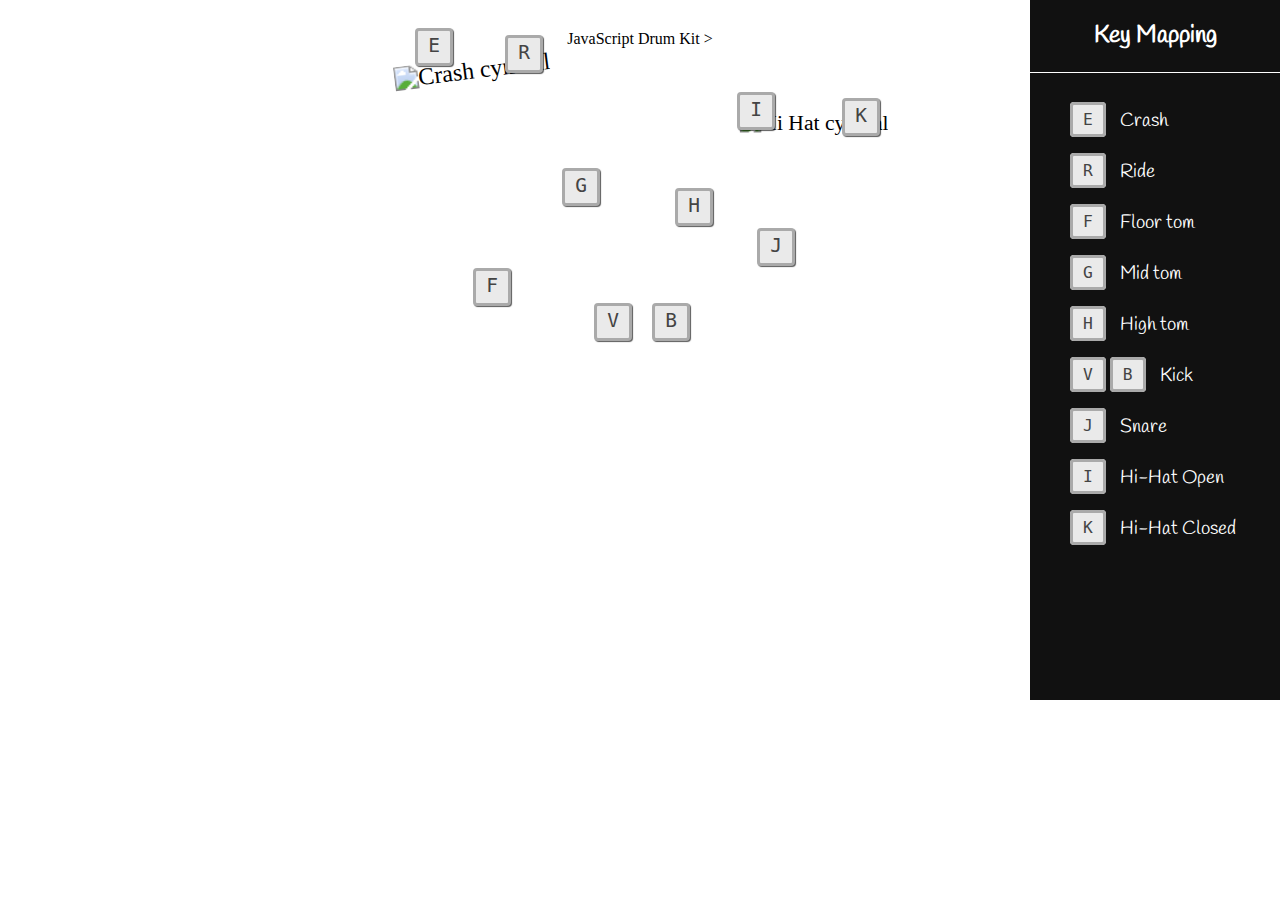
==== index.html @ 28aaa8aa "Update index.html" ====
<!DOCTYPE html>
<html>
<head>
<link rel="stylesheet" href="drumkit.css">
<script src="drumkit.js"></script> 
</head>
<main>
  <section class="main-wrapper">
    <div class="key-map-wrapper">
      <h2>Key Mapping</h2>
      <ul class="key-map-list">
        <li>
          <kbd class="key-code">E</kbd>
          <span class="key-sound">Crash</span>
        </li>
        <li>
          <kbd class="key-code">R</kbd>
          <span class="key-sound">Ride</span>
        </li>
        <li>
          <kbd class="key-code">F</kbd>
          <span class="key-sound">Floor tom</span>
        </li>
        <li>
          <kbd class="key-code">G</kbd>
          <span class="key-sound">Mid tom</span>
        </li>
        <li>
          <kbd class="key-code">H</kbd>
          <span class="key-sound">High tom</span>
        </li>
        <li>
          <kbd class="key-code">V</kbd>
          <kbd class="key-code">B</kbd>
          <span class="key-sound">Kick</span>
        </li>
        <li>
          <kbd class="key-code">J</kbd>
          <span class="key-sound">Snare</span>
        </li>
        <li>
          <kbd class="key-code">I</kbd>
          <span class="key-sound">Hi-Hat Open</span>
        </li>
        <li>
          <kbd class="key-code">K</kbd>
          <span class="key-sound">Hi-Hat Closed</span>
        </li>
      </ul>
    </div>
    <!
    <h1 class="main-title">JavaScript Drum Kit</h1>
    >
    <div class="drum-kit-wrapper">
      <img id="crash-ride" class="crash-cymbal" src="https://raw.githubusercontent.com/ArunMichaelDsouza/javascript-30-course/master/src/01-javascript-drum-kit/img/crash.png" alt="Crash cymbal">
      <img id="hihat-top" class="hihat-top-cymbal" src="https://raw.githubusercontent.com/ArunMichaelDsouza/javascript-30-course/master/src/01-javascript-drum-kit/img/hihat-top.png" alt="Hi Hat cymbal">
      <div data-key="74" class="key snare">
        <kbd>J</kbd>
      </div>
      <div data-key="66" class="key kick">
        <kbd>B</kbd>
      </div>
      <div data-key="86" class="key kick2">
        <kbd>V</kbd>
      </div>
      <div data-key="72" class="key tom-high">
        <kbd>H</kbd>
      </div>
      <div data-key="71" class="key tom-mid">
        <kbd>G</kbd>
      </div>
      <div data-key="70" class="key tom-low">
        <kbd>F</kbd>
      </div>
      <div data-key="69" class="key crash">
        <kbd>E</kbd>
      </div>
      <div data-key="82" class="key ride">
        <kbd>R</kbd>
      </div>
      <div data-key="73" class="key hihat-open">
        <kbd>I</kbd>
      </div>
      <div data-key="75" class="key hihat-close">
        <kbd>K</kbd>
      </div>
      <img class="drum-kit" src="https://raw.githubusercontent.com/ArunMichaelDsouza/javascript-30-course/master/src/01-javascript-drum-kit/img/drum-kit.png" alt="Drum Kit" />
    </div>
  </section>
</main>
<audio data-key="74" src="https://raw.githubusercontent.com/ArunMichaelDsouza/javascript-30-course/master/src/01-javascript-drum-kit/sounds/snare.wav"></audio>
<audio data-key="66" src="https://raw.githubusercontent.com/ArunMichaelDsouza/javascript-30-course/master/src/01-javascript-drum-kit/sounds/kick.wav"></audio>
<audio data-key="86" src="https://raw.githubusercontent.com/ArunMichaelDsouza/javascript-30-course/master/src/01-javascript-drum-kit/sounds/kick.wav"></audio>
<audio data-key="72" src="https://raw.githubusercontent.com/ArunMichaelDsouza/javascript-30-course/master/src/01-javascript-drum-kit/sounds/tom-high.wav"></audio>
<audio data-key="71" src="https://raw.githubusercontent.com/ArunMichaelDsouza/javascript-30-course/master/src/01-javascript-drum-kit/sounds/tom-mid.wav"></audio>
<audio data-key="70" src="https://raw.githubusercontent.com/ArunMichaelDsouza/javascript-30-course/master/src/01-javascript-drum-kit/sounds/tom-low.wav"></audio>
<audio data-key="69" src="https://raw.githubusercontent.com/ArunMichaelDsouza/javascript-30-course/master/src/01-javascript-drum-kit/sounds/crash.wav"></audio>
<audio data-key="82" src="https://raw.githubusercontent.com/ArunMichaelDsouza/javascript-30-course/master/src/01-javascript-drum-kit/sounds/ride.wav"></audio>
<audio data-key="73" src="https://raw.githubusercontent.com/ArunMichaelDsouza/javascript-30-course/master/src/01-javascript-drum-kit/sounds/hihat-open.wav"></audio>
<audio data-key="75" src="https://raw.githubusercontent.com/ArunMichaelDsouza/javascript-30-course/master/src/01-javascript-drum-kit/sounds/hihat-close.wav"></audio>

<script>
	const playingClass = 'playing',
		crashRide = document.getElementById('crash-ride'),
		hiHatTop = document.getElementById('hihat-top');

	const animateCrashOrRide = () => {
		crashRide.style.transform = 'rotate(0deg) scale(1.5)';
	};

	const animateHiHatClosed = () => {
		hiHatTop.style.top = '171px';
	};

	const playSound = e => {
		const keyCode = e.keyCode,
			keyElement = document.querySelector(`div[data-key="${keyCode}"]`);

		if(!keyElement) return;

		const audioElement = document.querySelector(`audio[data-key="${keyCode}"]`);
		audioElement.currentTime = 0;
		audioElement.play();

		switch(keyCode) {
			case 69:
			case 82:
				animateCrashOrRide();
				break;
			case 75:
				animateHiHatClosed();
				break;
		}

		keyElement.classList.add(playingClass);
	};

	const removeCrashRideTransition = e => {
		if(e.propertyName !== 'transform') return;

		e.target.style.transform = 'rotate(-7.2deg) scale(1.5)';
	};

	const removeHiHatTopTransition = e => {
		if(e.propertyName !== 'top') return;

		e.target.style.top = '166px';
	};	

	const removeKeyTransition = e => {
		if(e.propertyName !== 'transform') return;

		e.target.classList.remove(playingClass)
	};

	const drumKeys = Array.from(document.querySelectorAll('.key'));

	drumKeys.forEach(key => {
		key.addEventListener('transitionend', removeKeyTransition);
	});

	crashRide.addEventListener('transitionend', removeCrashRideTransition);
	hiHatTop.addEventListener('transitionend', removeHiHatTopTransition);

	window.addEventListener('keydown', playSound);

</script>
---- drumkit.css ----
@import url(https://fonts.googleapis.com/css?family=Handlee|Pacifico);

html,
body {
	padding: 0;
	margin: 0;
	background-color: #fff;
}

.main-wrapper {
	margin: 30px auto 0;
	width: 1080px;
	text-align: center;
}

.main-title {
	font-family: 'Pacifico', cursive;
	text-align: center;
	font-size: 3.2em;
	color: #cb2026;
	text-shadow: 1px 1px 1px #5a0b0d;
}

.drum-kit-wrapper {
	position: relative;
	width: 600px;
	margin: -100px auto 0;
}

.drum-kit {
	width: 100%;
	height: 520px;
	position: relative;
}

.crash-cymbal {
	position: absolute;
	top: 114px;
    left: 80px;
    transform: rotate(-7.2deg) scale(1.5);
    transition: all ease-in-out .042s;
}

.hihat-top-cymbal {
	position: absolute;
    top: 166px;
    right: 71px;
    transform: scale(1.35);
    z-index: 0;
    transition: all ease-in-out .042s;
}

.key {
	display: inline-block;
	transition: all ease-in-out .042s;
	position: absolute;
	background: #eaeaea;
    font-size: 1.5em;
    height: 32px;
    width: 32px;
    text-align: center;
    border-radius: 4px;
    border: 3px solid #aaa;
    color: #444;
    box-shadow: 1px 1px 1px rgba(0,0,0,.65);
    z-index: 2;
}

.key.kick {
	top: 355px;
    right: 250px;
}

.key.kick2 {
    top: 355px;
    right: 308px;
}

.key.snare {
	right: 145px;
    top: 280px;
}

.key.tom-high {
	right: 227px;
    top: 240px;
}

.key.tom-mid {
	left: 222px;
    top: 220px;
}

.key.tom-low {
	top: 320px;
    left: 133px;
}

.key.crash {
	top: 80px;
    left: 75px;
}

.key.ride {
	left: 165px;
    top: 87px;
}

.key.hihat-open {
	right: 165px;
    top: 144px;
}

.key.hihat-close {
	right: 60px;
    top: 150px;
}

.playing {
	transform: scale(1.12);
}

.key-map-wrapper {
	position: absolute;
    right: 0;
    top: 0;
    height: 700px;
    background: #111;
    width: 250px;
    z-index: 3;
}

.key-map-wrapper > h2 {
	color: #fff;
	font-family: 'Handlee', cursive;
	margin-bottom: 35px;
	border-bottom: 1px solid #fff;
    padding-bottom: 20px;
}

.key-map-list {
	list-style: none;
	color: #fff;
	text-align: left;
}

.key-map-list > li {
	margin-bottom: 25px;
}

.key-code {
	color: #444;
    background-color: #eaeaea;
    font-size: 1.25em;
    padding: 5px 10px;
    border-radius: 4px;
    border: 3px solid #aaa;
}

.key-sound {
	font-size: 1.2em;
	margin-left: 10px;
	font-family: 'Handlee', cursive;
	vertical-align: middle;
}
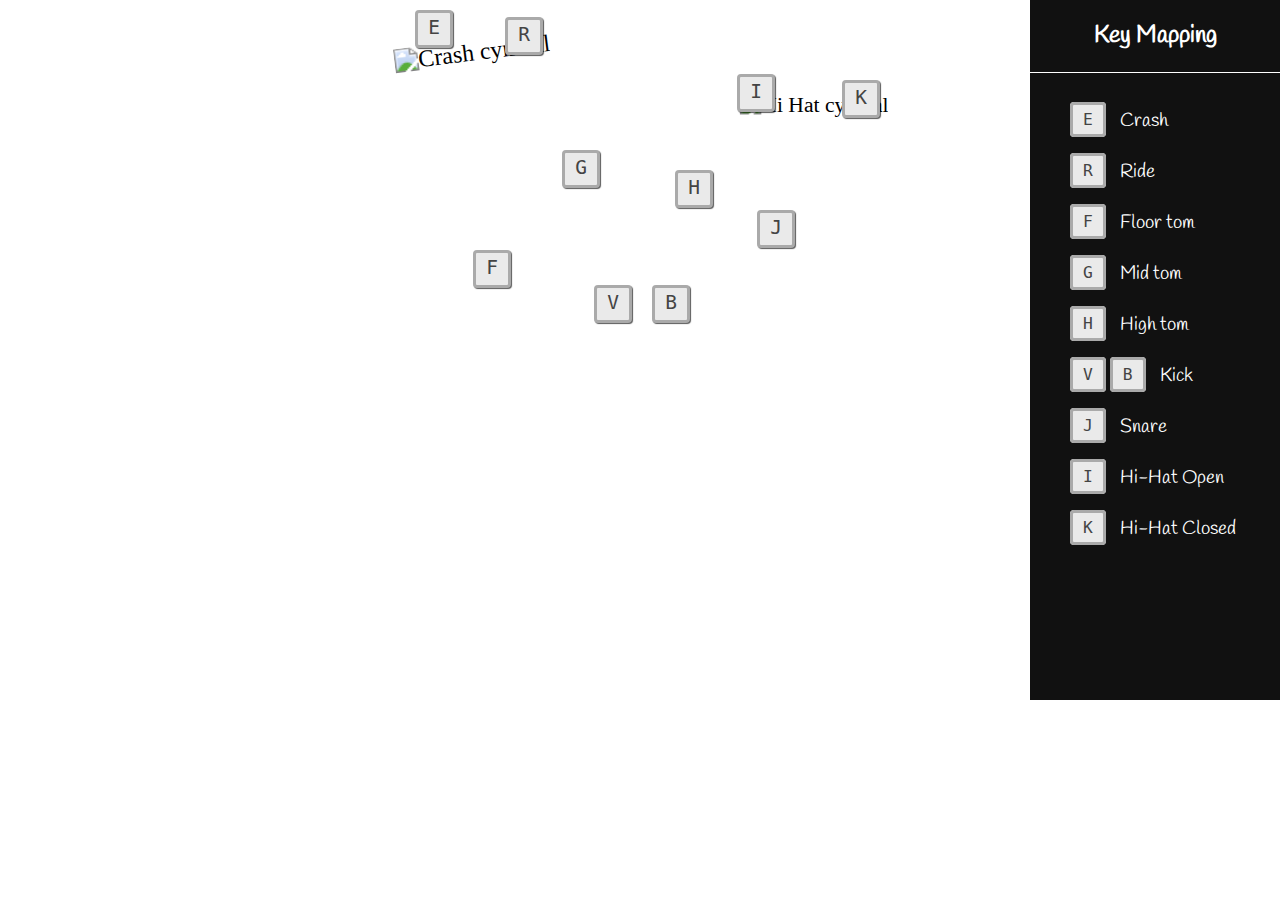
==== commit a9068947: "Update index.html" ====
--- a/index.html
+++ b/index.html
@@ -48,9 +48,9 @@
         </li>
       </ul>
     </div>
-    <!
+    <!--
     <h1 class="main-title">JavaScript Drum Kit</h1>
-    >
+    -->
     <div class="drum-kit-wrapper">
       <img id="crash-ride" class="crash-cymbal" src="https://raw.githubusercontent.com/ArunMichaelDsouza/javascript-30-course/master/src/01-javascript-drum-kit/img/crash.png" alt="Crash cymbal">
       <img id="hihat-top" class="hihat-top-cymbal" src="https://raw.githubusercontent.com/ArunMichaelDsouza/javascript-30-course/master/src/01-javascript-drum-kit/img/hihat-top.png" alt="Hi Hat cymbal">
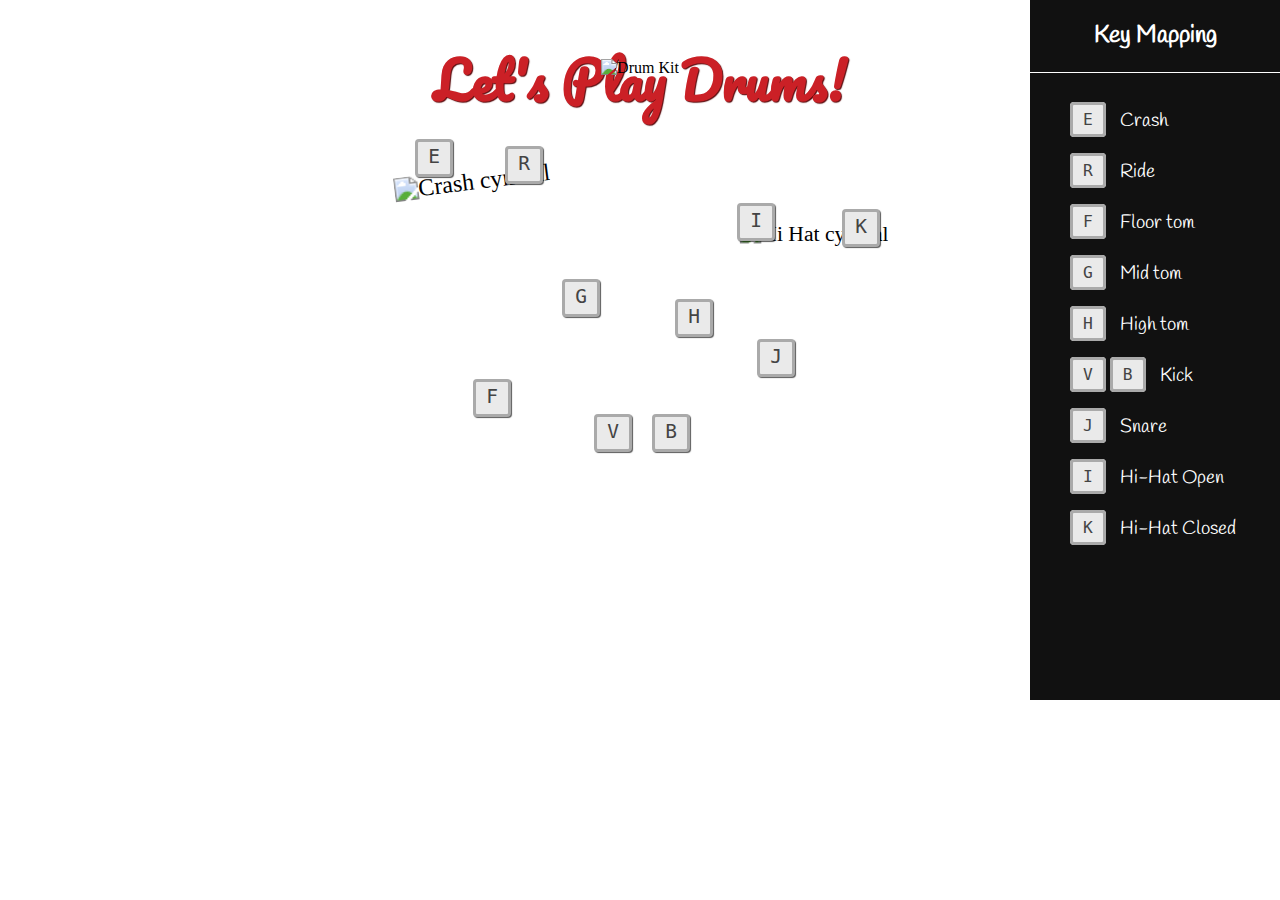
==== commit d3b2a45a: "return to original css, change title" ====
--- a/index.html
+++ b/index.html
@@ -48,9 +48,9 @@
         </li>
       </ul>
     </div>
-    <!--
-    <h1 class="main-title">JavaScript Drum Kit</h1>
-    -->
+    
+    <h1 class="main-title">Let's Play Drums!</h1>
+    
     <div class="drum-kit-wrapper">
       <img id="crash-ride" class="crash-cymbal" src="https://raw.githubusercontent.com/ArunMichaelDsouza/javascript-30-course/master/src/01-javascript-drum-kit/img/crash.png" alt="Crash cymbal">
       <img id="hihat-top" class="hihat-top-cymbal" src="https://raw.githubusercontent.com/ArunMichaelDsouza/javascript-30-course/master/src/01-javascript-drum-kit/img/hihat-top.png" alt="Hi Hat cymbal">
--- a/drumkit.css
+++ b/drumkit.css
@@ -25,12 +25,14 @@
 	position: relative;
 	width: 600px;
 	margin: -100px auto 0;
+	
 }
 
 .drum-kit {
 	width: 100%;
 	height: 520px;
 	position: relative;
+	
 }
 
 .crash-cymbal {
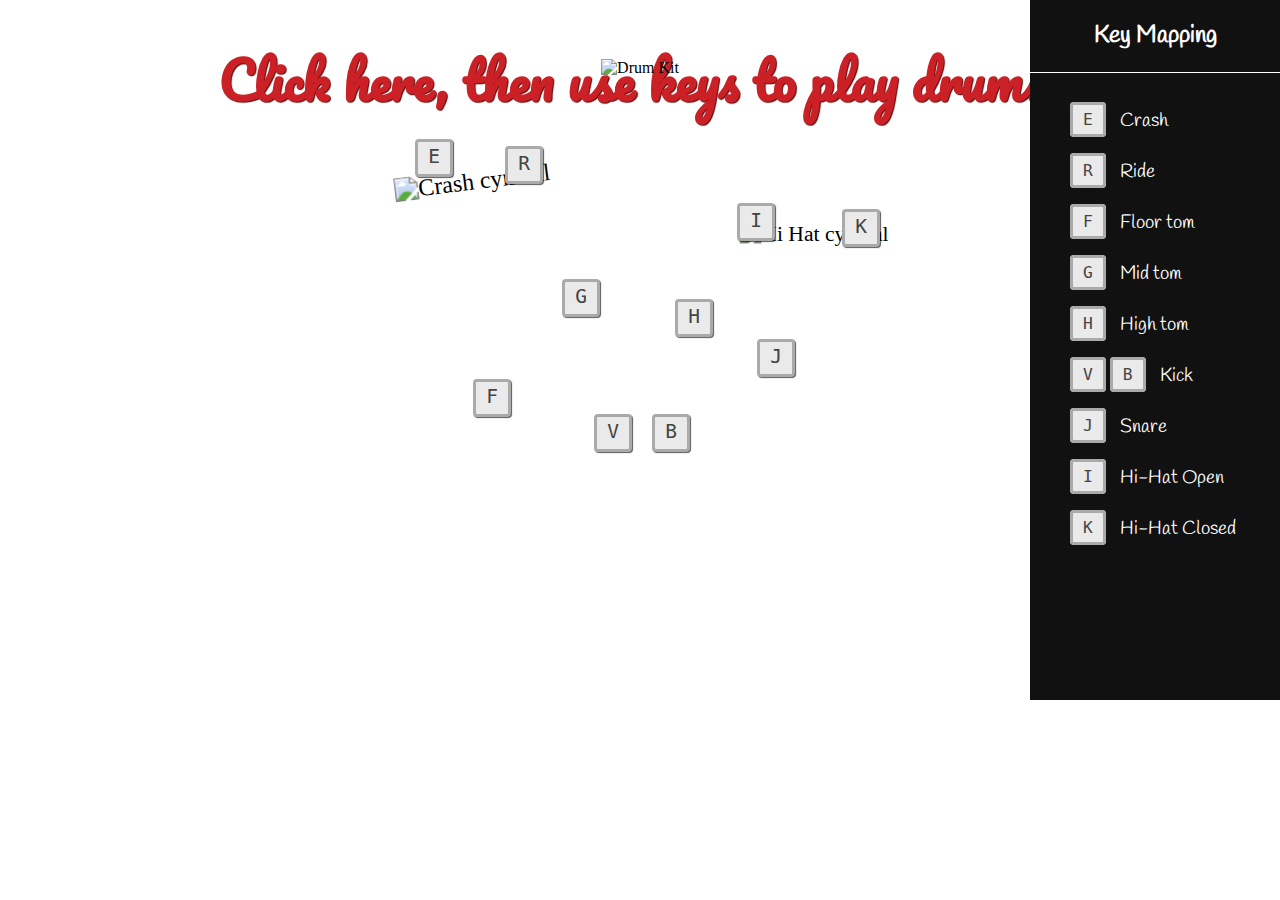
==== commit 2f8ecfa1: "Update index.html" ====
--- a/index.html
+++ b/index.html
@@ -49,7 +49,7 @@
       </ul>
     </div>
     
-    <h1 class="main-title">Let's Play Drums!</h1>
+    <h1 class="main-title">Click here, then use keys to play drums!</h1>
     
     <div class="drum-kit-wrapper">
       <img id="crash-ride" class="crash-cymbal" src="https://raw.githubusercontent.com/ArunMichaelDsouza/javascript-30-course/master/src/01-javascript-drum-kit/img/crash.png" alt="Crash cymbal">
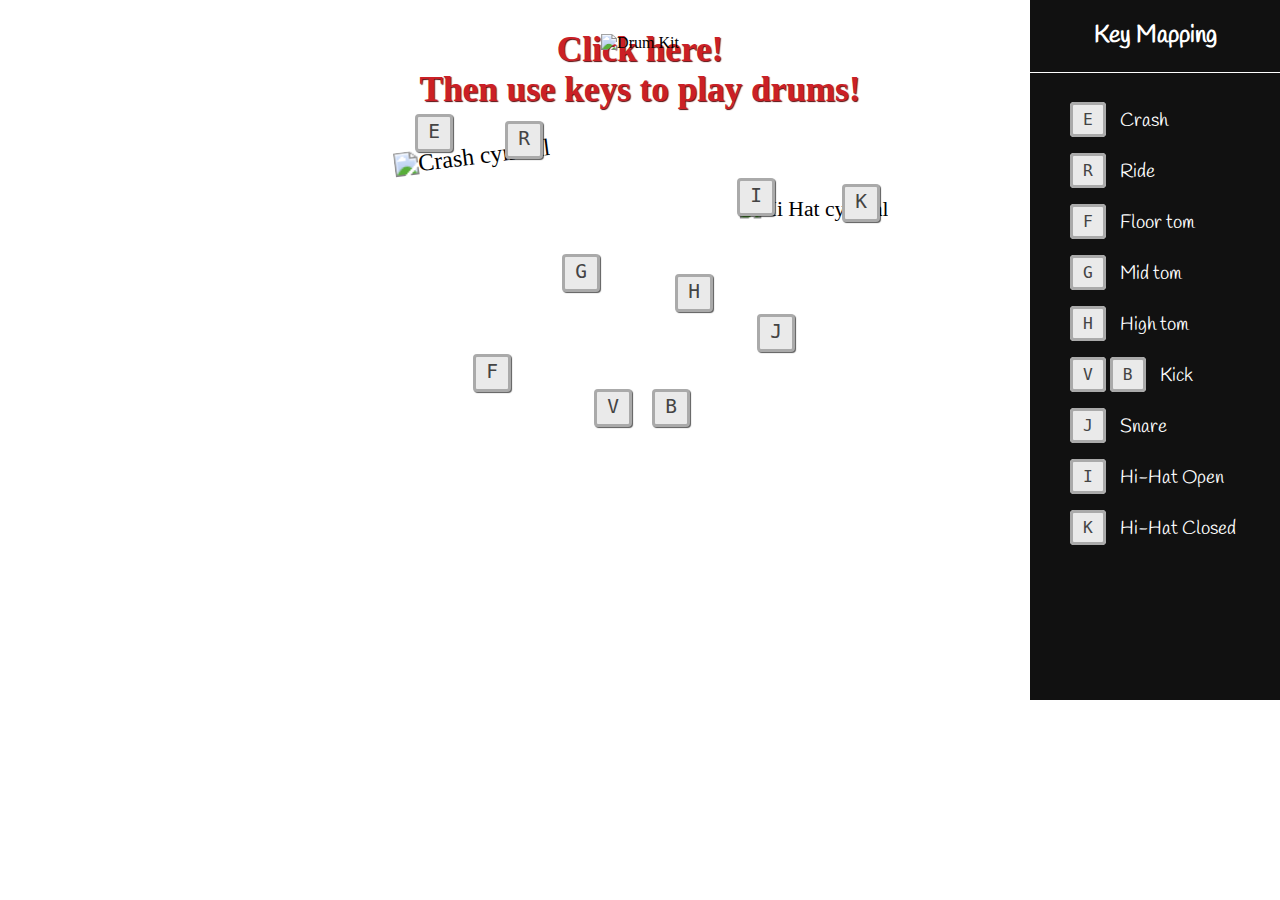
==== commit 16a7bcc2: "Update index.html" ====
--- a/index.html
+++ b/index.html
@@ -49,7 +49,7 @@
       </ul>
     </div>
     
-    <h1 class="main-title">Click here, then use keys to play drums!</h1>
+    <h1 class="main-title">Click here! <br> Then use keys to play drums!</h1>
     
     <div class="drum-kit-wrapper">
       <img id="crash-ride" class="crash-cymbal" src="https://raw.githubusercontent.com/ArunMichaelDsouza/javascript-30-course/master/src/01-javascript-drum-kit/img/crash.png" alt="Crash cymbal">
--- a/drumkit.css
+++ b/drumkit.css
@@ -9,14 +9,14 @@
 
 .main-wrapper {
 	margin: 30px auto 0;
-	width: 1080px;
+	width: auto;
 	text-align: center;
 }
 
 .main-title {
-	font-family: 'Pacifico', cursive;
+	font-family: 'Roboto';
 	text-align: center;
-	font-size: 3.2em;
+	font-size: 2.2em;
 	color: #cb2026;
 	text-shadow: 1px 1px 1px #5a0b0d;
 }
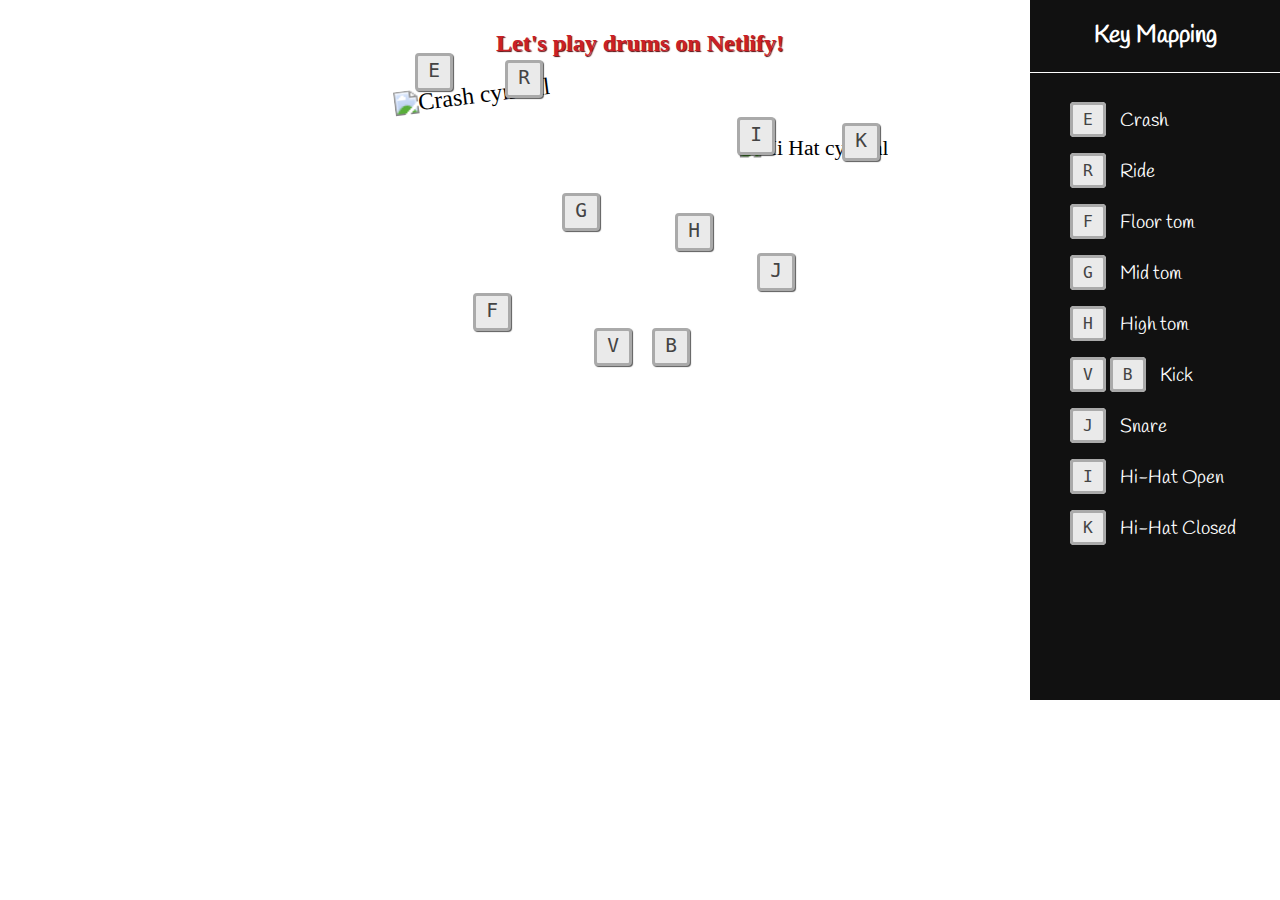
==== commit 0fac5d23: "changed title to mention netlify" ====
--- a/index.html
+++ b/index.html
@@ -49,7 +49,7 @@
       </ul>
     </div>
     
-    <h1 class="main-title">Click here! <br> Then use keys to play drums!</h1>
+    <h1 class="main-title">Let's play drums on Netlify!</h1>
     
     <div class="drum-kit-wrapper">
       <img id="crash-ride" class="crash-cymbal" src="https://raw.githubusercontent.com/ArunMichaelDsouza/javascript-30-course/master/src/01-javascript-drum-kit/img/crash.png" alt="Crash cymbal">
--- a/drumkit.css
+++ b/drumkit.css
@@ -16,7 +16,7 @@
 .main-title {
 	font-family: 'Roboto';
 	text-align: center;
-	font-size: 2.2em;
+	font-size: 1.5em;
 	color: #cb2026;
 	text-shadow: 1px 1px 1px #5a0b0d;
 }
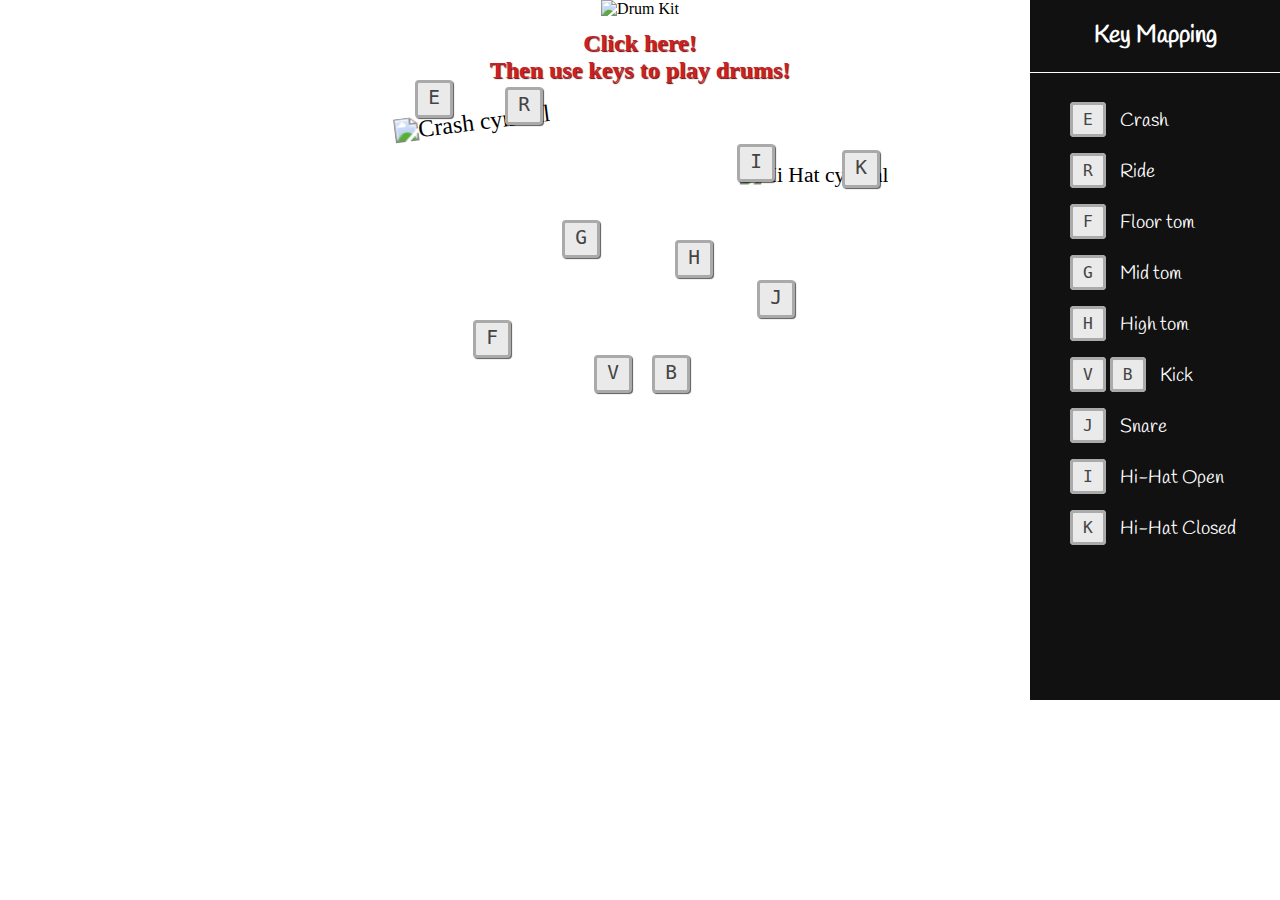
==== commit c3173852: "changed text back to include line break" ====
--- a/index.html
+++ b/index.html
@@ -49,7 +49,7 @@
       </ul>
     </div>
     
-    <h1 class="main-title">Let's play drums on Netlify!</h1>
+    <h1 class="main-title">Click here! <br> Then use keys to play drums!</h1>
     
     <div class="drum-kit-wrapper">
       <img id="crash-ride" class="crash-cymbal" src="https://raw.githubusercontent.com/ArunMichaelDsouza/javascript-30-course/master/src/01-javascript-drum-kit/img/crash.png" alt="Crash cymbal">
